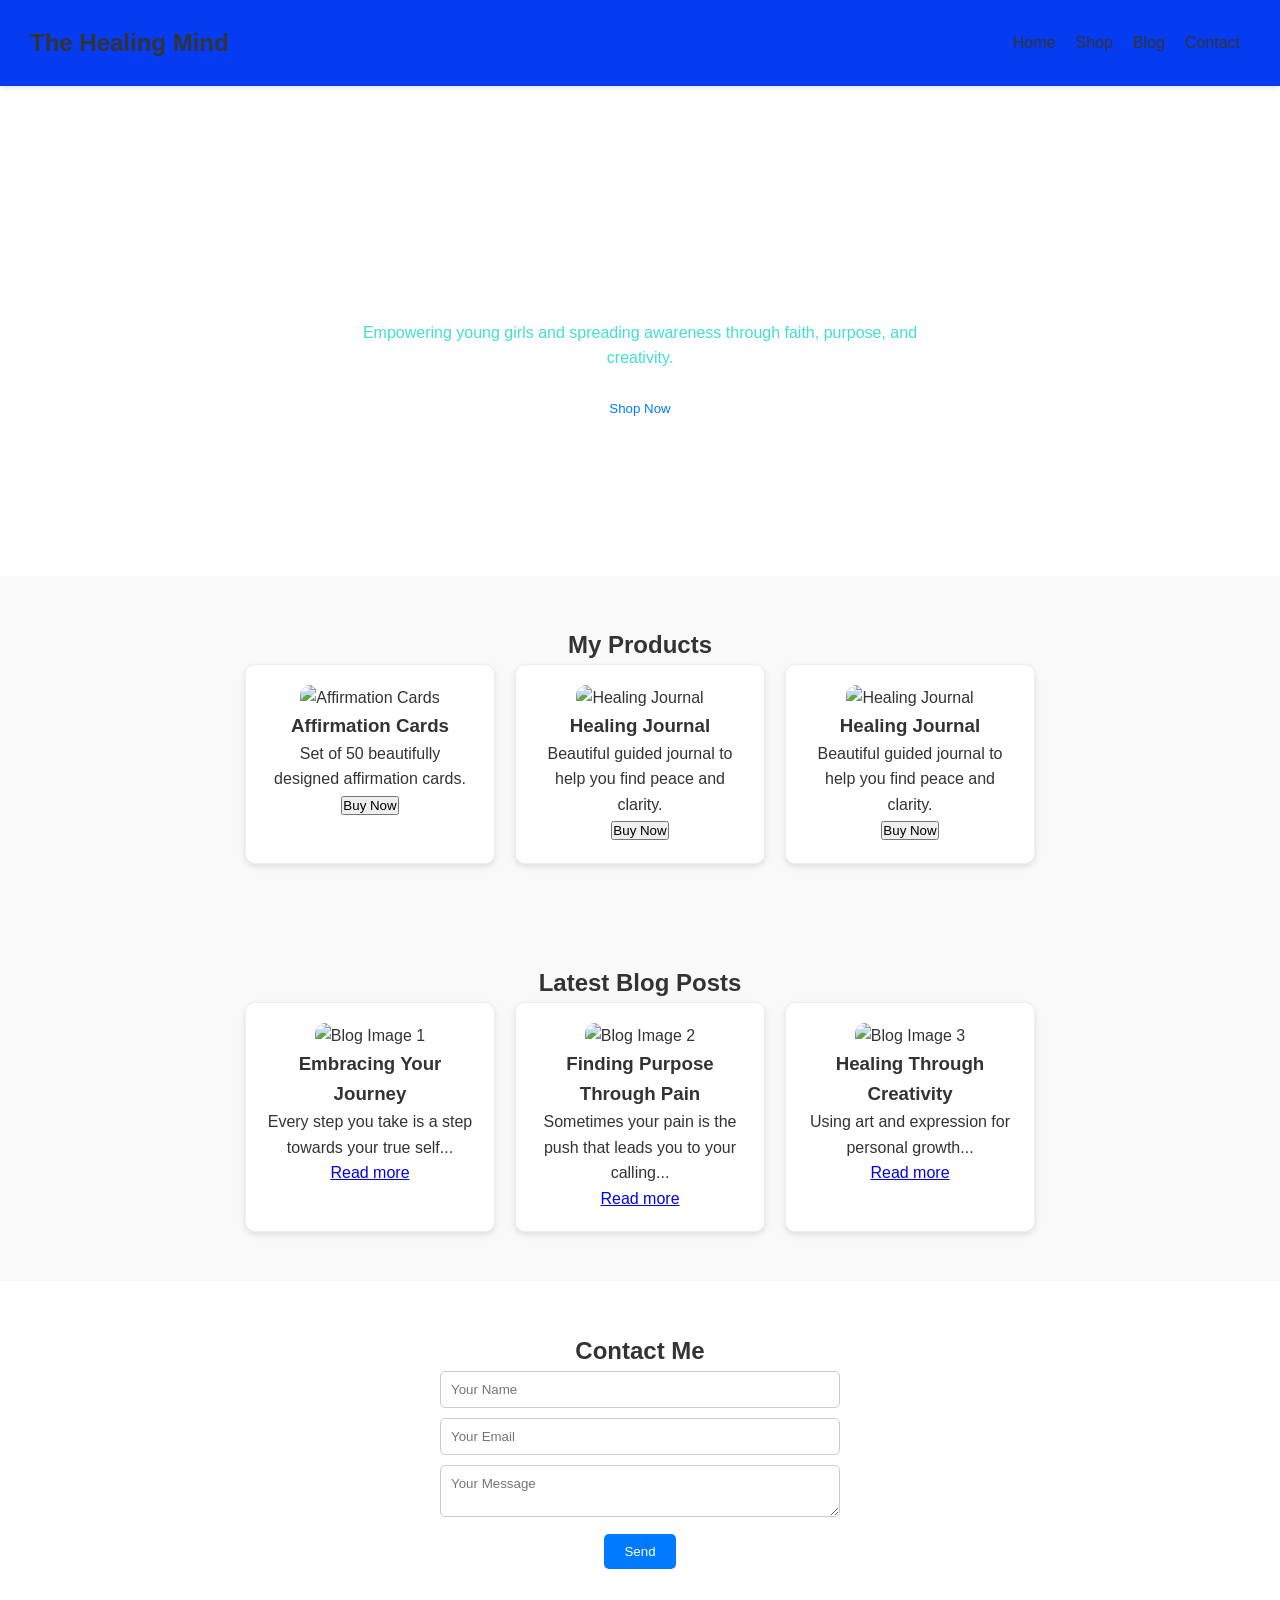
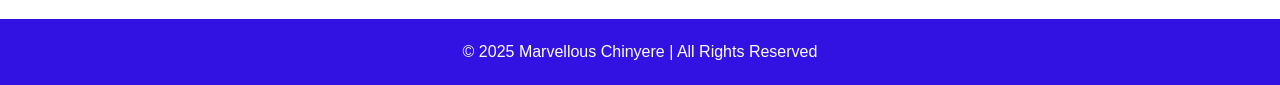
==== index.html @ c73b0da0 "Create index.html with landing page content" ====
<!DOCTYPE html>
<html lang="en">
<head>
  <meta charset="UTF-8" />
  <meta name="viewport" content="width=device-width, initial-scale=1.0" />
  <title>My Landing Page</title>
  <link rel="stylesheet" href="style.css" />
</head>
<body>

  <!-- Header -->
  <header>
    <h1> The Healing Mind</h1>
    <nav>
      <a href="#home">Home</a>
      <a href="#products">Shop</a>
      <a href="#blog">Blog</a>
      <a href="#contact">Contact</a>
    </nav>
  </header>

  <!-- Hero Section -->
  <section id="home" class="hero">
    <h2>Welcome to My World of Growth & Healing</h2>
    <p>Empowering young girls and spreading awareness through faith, purpose, and creativity.</p>
    <button>Shop Now</button>
  </section>

  <!-- Product Section -->
  <section id="products" class="products">
    <h2>My Products</h2>
    <div class="product-container">
      <div class="product-card">
        <img src="mare 4 (1).jpg" alt="Affirmation Cards">
        <h3>Affirmation Cards</h3>
        <p>Set of 50 beautifully designed affirmation cards.</p>
        <button>Buy Now</button>
      </div>
      <div class="product-card">
        <img src="mare 6 (1).jpg" alt="Healing Journal">
        <h3>Healing Journal</h3>
        <p>Beautiful guided journal to help you find peace and clarity.</p>
        <button>Buy Now</button>
      </div>
      <div class="product-card">
        <img src="marve 2 (1).jpg" alt="Healing Journal">
        <h3>Healing Journal</h3>
        <p>Beautiful guided journal to help you find peace and clarity.</p>
        <button>Buy Now</button>
      </div>
    </div>
  </section>

  <!-- Blog Section -->
  <section id="blog" class="blog">
    <h2>Latest Blog Posts</h2>
    <div class="blog-container">
      <div class="post">
        <img src="marvel.jpg" alt="Blog Image 1">
        <h3>Embracing Your Journey</h3>
        <p>Every step you take is a step towards your true self...</p>
        <a href="#">Read more</a>
      </div>
      <div class="post">
        <img src="marvel2.jpg" alt="Blog Image 2">
        <h3>Finding Purpose Through Pain</h3>
        <p>Sometimes your pain is the push that leads you to your calling...</p>
        <a href="#">Read more</a>
      </div>
      <div class="post">
        <img src="marve photo 1.jpg" alt="Blog Image 3">
        <h3>Healing Through Creativity</h3>
        <p>Using art and expression for personal growth...</p>
        <a href="#">Read more</a>
      </div>
    </div>
  </section>

  <!-- Contact Section -->
  <section id="contact" class="contact">
    <h2>Contact Me</h2>
    <form id="contactForm">
      <input type="text" placeholder="Your Name" required />
      <input type="email" placeholder="Your Email" required />
      <textarea placeholder="Your Message"></textarea>
      <button type="submit">Send</button>
    </form>
  </section>

  <!-- Footer -->
  <footer>
    <p>© 2025 Marvellous Chinyere | All Rights Reserved</p>
  </footer>
  <script src="script.js"></script>
</body>
---- style.css ----
/* RESET */
* {
  margin: 0;
  padding: 0;
  box-sizing: border-box;
  font-family: "Poppins", sans-serif;
}

/* BODY */
body {
  background: #fff;
  color: #333;
  line-height: 1.6;
}

/* HEADER */
header {
  display: flex;
  justify-content: space-between;
  align-items: center;
  max-height: fit-content;
  padding: 20px 30px;
  font-weight: 200;
  background-color: #053cf1;
  box-shadow: 0 2px 5px rgba(0,0,0,0.1);
}

header h1 {
  font-size: 1.5rem;
  font-weight: bold;
}

nav {
  display: flex;
  gap: 20px;
  border: none;
  border-radius: 5px;
  margin: 10px;
}

nav a {
  text-decoration: none;
  color: #333;
  font-weight: 500;
  
}

nav a:hover {
  color: #007bff;
}






/* HERO */
.hero {
  text-align: center;
  padding: 150px 20px;
  background-image: url('marvel2.jpg');
  background-size: cover;
  background-position: center;
  background-repeat: no-repeat;
  color: white;
}

.hero h2 {
  font-size: 2.5rem;
  margin-bottom: 20px;
}

.hero p {
  max-width: 600px;
  margin: 0 auto 20px;
  color: turquoise;
}

.hero button {
  background: white;
  color: #007bff;
  padding: 10px 25px;
  border: none;
  border-radius: 5px;
  cursor: pointer;
}

/* PRODUCTS */
.products {
  background: #f9f9f9;
  padding: 50px 20px;
  text-align: center;
}

.product-container {
  display: flex;
  justify-content: center;
  gap: 20px;
  flex-wrap: wrap;
}

.product-card {
  width: 250px;
  padding: 20px;
  border: 1px solid #eee;
  border-radius: 10px;
  box-shadow: 0 3px 6px rgba(0,0,0,0.1);
  text-align: center;
  background: white;
}

.product-card img {
  width: 100%;
  height: 150px;
  object-fit: cover;
  border-radius: 10px;
}

/* BLOG */
.blog {
  background: #f9f9f9;
  padding: 50px 20px;
  text-align: center;
}

.blog-container {
  display: flex;
  justify-content: center;
  gap: 20px;
  flex-wrap: wrap;
}

.blog .post {
  width: 250px;
  padding: 20px;
  border: 1px solid #eee;
  border-radius: 10px;
  box-shadow: 0 3px 6px rgba(0,0,0,0.1);
  text-align: center;
  background: white;
}

.blog .post img {
  width: 100%;
  height: 150px;
  object-fit: cover;
  border-radius: 10px;
}

/* CONTACT */
.contact {
  padding: 50px 20px;
  text-align: center;
}

form {
  max-width: 400px;
  margin: 0 auto;
}

form input, form textarea {
  width: 100%;
  margin-bottom: 10px;
  padding: 10px;
  border-radius: 5px;
  border: 1px solid #ccc;
}

form button {
  background: #007bff;
  color: white;
  border: none;
  padding: 10px 20px;
  border-radius: 5px;
  cursor: pointer;
}

/* FOOTER */
footer {
  background: #3112e2;
  color: #ffffff;
  text-align: center;
  padding: 20px;
  max-height: fit-content;
}
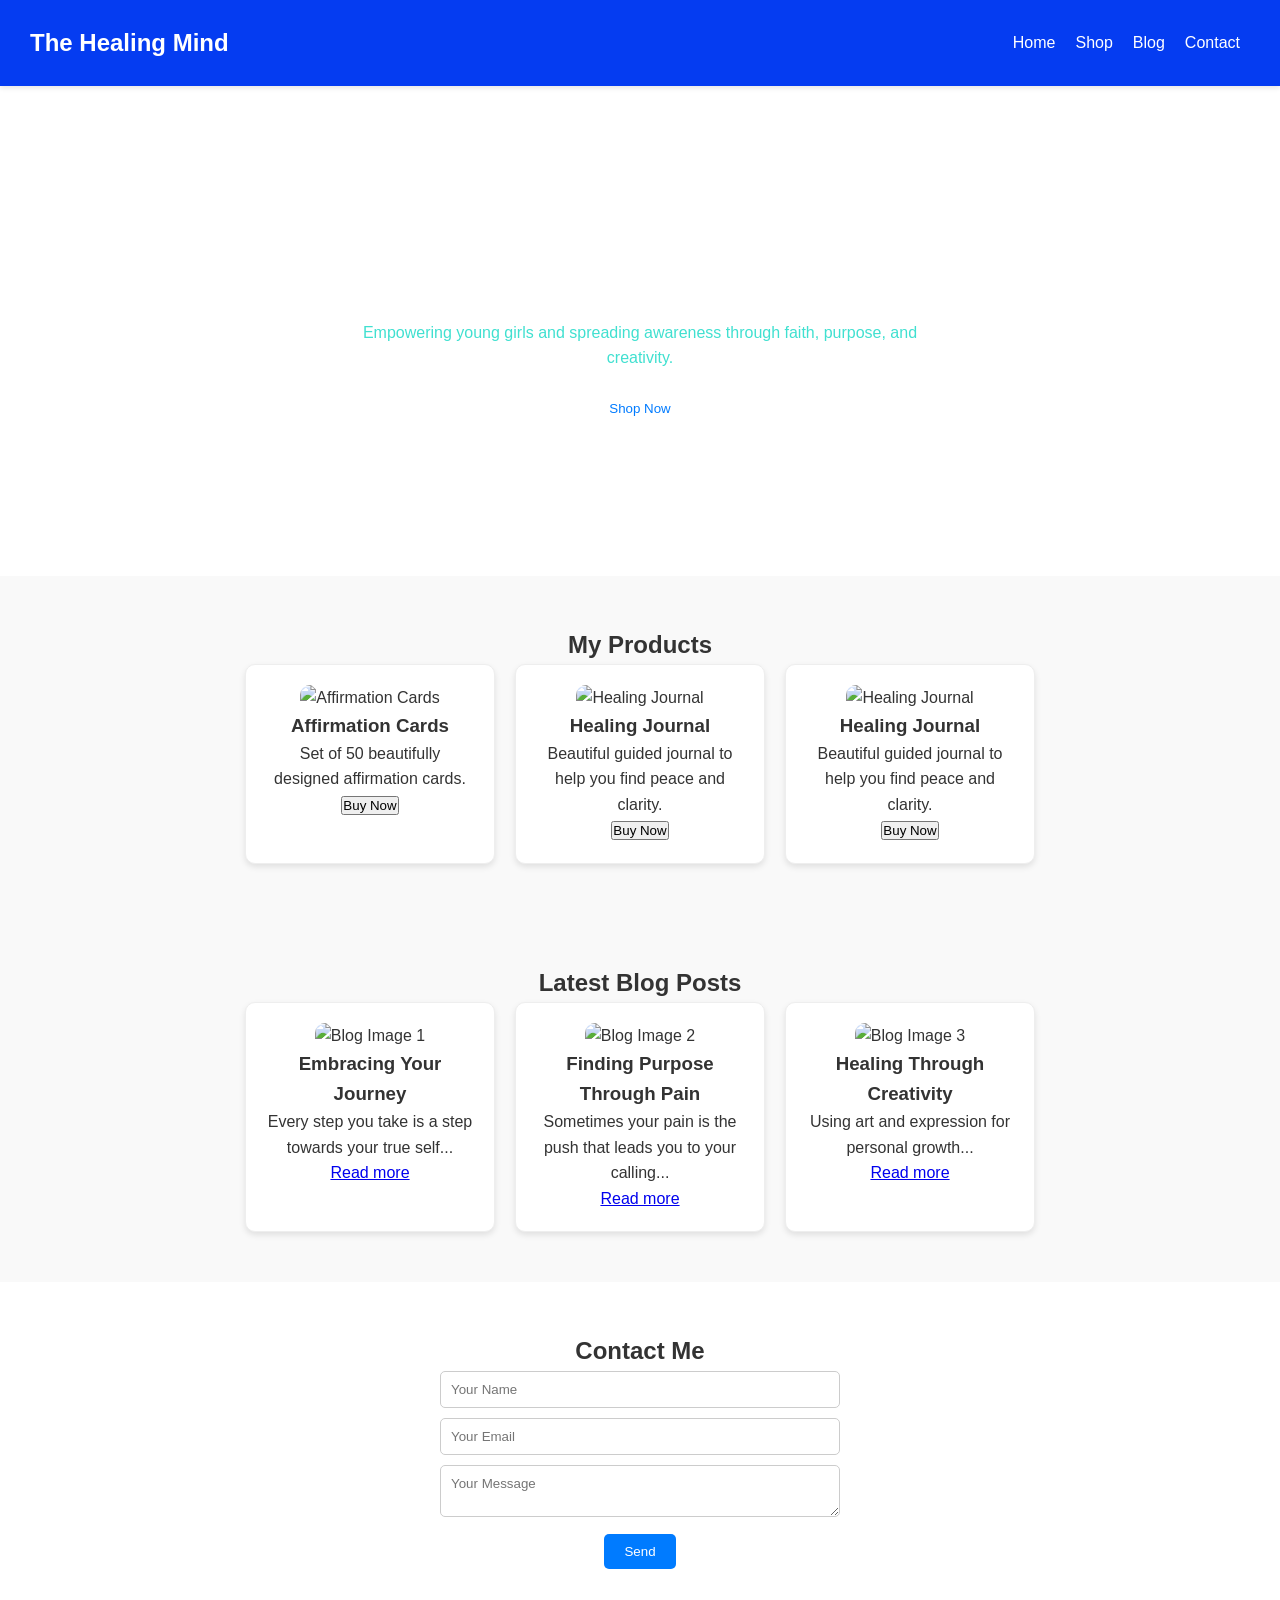
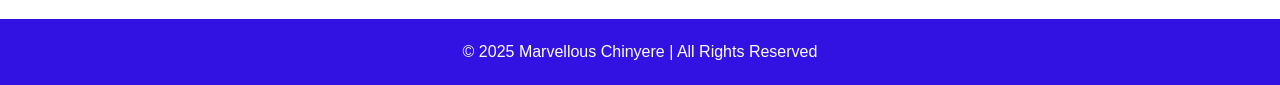
==== commit bdaa153c: "Replace all image URLs with placeholder images for temporary display" ====
--- a/index.html
+++ b/index.html
@@ -31,19 +31,19 @@
     <h2>My Products</h2>
     <div class="product-container">
       <div class="product-card">
-        <img src="mare 4 (1).jpg" alt="Affirmation Cards">
+        <img src="https://via.placeholder.com/250x150?text=Affirmation+Cards" alt="Affirmation Cards">
         <h3>Affirmation Cards</h3>
         <p>Set of 50 beautifully designed affirmation cards.</p>
         <button>Buy Now</button>
       </div>
       <div class="product-card">
-        <img src="mare 6 (1).jpg" alt="Healing Journal">
+        <img src="https://via.placeholder.com/250x150?text=Healing+Journal" alt="Healing Journal">
         <h3>Healing Journal</h3>
         <p>Beautiful guided journal to help you find peace and clarity.</p>
         <button>Buy Now</button>
       </div>
       <div class="product-card">
-        <img src="marve 2 (1).jpg" alt="Healing Journal">
+        <img src="https://via.placeholder.com/250x150?text=Healing+Journal" alt="Healing Journal">
         <h3>Healing Journal</h3>
         <p>Beautiful guided journal to help you find peace and clarity.</p>
         <button>Buy Now</button>
@@ -56,19 +56,19 @@
     <h2>Latest Blog Posts</h2>
     <div class="blog-container">
       <div class="post">
-        <img src="marvel.jpg" alt="Blog Image 1">
+        <img src="https://via.placeholder.com/250x150?text=Embracing+Your+Journey" alt="Blog Image 1">
         <h3>Embracing Your Journey</h3>
         <p>Every step you take is a step towards your true self...</p>
         <a href="#">Read more</a>
       </div>
       <div class="post">
-        <img src="marvel2.jpg" alt="Blog Image 2">
+        <img src="https://via.placeholder.com/250x150?text=Finding+Purpose" alt="Blog Image 2">
         <h3>Finding Purpose Through Pain</h3>
         <p>Sometimes your pain is the push that leads you to your calling...</p>
         <a href="#">Read more</a>
       </div>
       <div class="post">
-        <img src="marve photo 1.jpg" alt="Blog Image 3">
+        <img src="https://via.placeholder.com/250x150?text=Healing+Through+Creativity" alt="Blog Image 3">
         <h3>Healing Through Creativity</h3>
         <p>Using art and expression for personal growth...</p>
         <a href="#">Read more</a>
--- a/style.css
+++ b/style.css
@@ -1,185 +1,186 @@
-/* RESET */
-* {
-  margin: 0;
-  padding: 0;
-  box-sizing: border-box;
-  font-family: "Poppins", sans-serif;
-}
-
-/* BODY */
-body {
-  background: #fff;
-  color: #333;
-  line-height: 1.6;
-}
-
-/* HEADER */
-header {
-  display: flex;
-  justify-content: space-between;
-  align-items: center;
-  max-height: fit-content;
-  padding: 20px 30px;
-  font-weight: 200;
-  background-color: #053cf1;
-  box-shadow: 0 2px 5px rgba(0,0,0,0.1);
-}
-
-header h1 {
-  font-size: 1.5rem;
-  font-weight: bold;
-}
-
-nav {
-  display: flex;
-  gap: 20px;
-  border: none;
-  border-radius: 5px;
-  margin: 10px;
-}
-
-nav a {
-  text-decoration: none;
-  color: #333;
-  font-weight: 500;
-  
-}
-
-nav a:hover {
-  color: #007bff;
-}
-
-
-
-
-
-
-/* HERO */
-.hero {
-  text-align: center;
-  padding: 150px 20px;
-  background-image: url('marvel2.jpg');
-  background-size: cover;
-  background-position: center;
-  background-repeat: no-repeat;
-  color: white;
-}
-
-.hero h2 {
-  font-size: 2.5rem;
-  margin-bottom: 20px;
-}
-
-.hero p {
-  max-width: 600px;
-  margin: 0 auto 20px;
-  color: turquoise;
-}
-
-.hero button {
-  background: white;
-  color: #007bff;
-  padding: 10px 25px;
-  border: none;
-  border-radius: 5px;
-  cursor: pointer;
-}
-
-/* PRODUCTS */
-.products {
-  background: #f9f9f9;
-  padding: 50px 20px;
-  text-align: center;
-}
-
-.product-container {
-  display: flex;
-  justify-content: center;
-  gap: 20px;
-  flex-wrap: wrap;
-}
-
-.product-card {
-  width: 250px;
-  padding: 20px;
-  border: 1px solid #eee;
-  border-radius: 10px;
-  box-shadow: 0 3px 6px rgba(0,0,0,0.1);
-  text-align: center;
-  background: white;
-}
-
-.product-card img {
-  width: 100%;
-  height: 150px;
-  object-fit: cover;
-  border-radius: 10px;
-}
-
-/* BLOG */
-.blog {
-  background: #f9f9f9;
-  padding: 50px 20px;
-  text-align: center;
-}
-
-.blog-container {
-  display: flex;
-  justify-content: center;
-  gap: 20px;
-  flex-wrap: wrap;
-}
-
-.blog .post {
-  width: 250px;
-  padding: 20px;
-  border: 1px solid #eee;
-  border-radius: 10px;
-  box-shadow: 0 3px 6px rgba(0,0,0,0.1);
-  text-align: center;
-  background: white;
-}
-
-.blog .post img {
-  width: 100%;
-  height: 150px;
-  object-fit: cover;
-  border-radius: 10px;
-}
-
-/* CONTACT */
-.contact {
-  padding: 50px 20px;
-  text-align: center;
-}
-
-form {
-  max-width: 400px;
-  margin: 0 auto;
-}
-
-form input, form textarea {
-  width: 100%;
-  margin-bottom: 10px;
-  padding: 10px;
-  border-radius: 5px;
-  border: 1px solid #ccc;
-}
-
-form button {
-  background: #007bff;
-  color: white;
-  border: none;
-  padding: 10px 20px;
-  border-radius: 5px;
-  cursor: pointer;
-}
-
-/* FOOTER */
-footer {
-  background: #3112e2;
-  color: #ffffff;
-  text-align: center;
-  padding: 20px;
-  max-height: fit-content;
-}
+/* RESET */
+* {
+  margin: 0;
+  padding: 0;
+  box-sizing: border-box;
+  font-family: "Poppins", sans-serif;
+}
+
+/* BODY */
+body {
+  background: #fff;
+  color: #333;
+  line-height: 1.6;
+}
+
+/* HEADER */
+header {
+  display: flex;
+  justify-content: space-between;
+  align-items: center;
+  max-height: fit-content;
+  padding: 20px 30px;
+  font-weight: 200;
+  background-color: #053cf1;
+  box-shadow: 0 2px 5px rgba(0,0,0,0.1);
+}
+
+header h1 {
+  font-size: 1.5rem;
+  font-weight: bold;
+  color: white;
+}
+
+nav {
+  display: flex;
+  gap: 20px;
+  border: none;
+  border-radius: 5px;
+  margin: 10px;
+}
+
+nav a {
+  text-decoration: none;
+  color: white;
+  font-weight: 500;
+  
+}
+
+nav a:hover {
+  color: #e0e0e0;
+}
+
+
+
+
+ 
+
+/* HERO */
+.hero {
+  text-align: center;
+  padding: 150px 20px;
+  background-image: url('https://via.placeholder.com/1200x400?text=Welcome+to+The+Healing+Mind');
+  background-size: cover;
+  background-position: center;
+  background-repeat: no-repeat;
+  color: white;
+}
+
+.hero h2 {
+  font-size: 2.5rem;
+  margin-bottom: 20px;
+}
+
+.hero p {
+  max-width: 600px;
+  margin: 0 auto 20px;
+  color: turquoise;
+}
+
+.hero button {
+  background: white;
+  color: #007bff;
+  padding: 10px 25px;
+  border: none;
+  border-radius: 5px;
+  cursor: pointer;
+}
+
+/* PRODUCTS */
+.products {
+  background: #f9f9f9;
+  padding: 50px 20px;
+  text-align: center;
+}
+
+.product-container {
+  display: flex;
+  justify-content: center;
+  gap: 20px;
+  flex-wrap: wrap;
+}
+
+.product-card {
+  width: 250px;
+  padding: 20px;
+  border: 1px solid #eee;
+  border-radius: 10px;
+  box-shadow: 0 3px 6px rgba(0,0,0,0.1);
+  text-align: center;
+  background: white;
+}
+
+.product-card img {
+  width: 100%;
+  height: 150px;
+  object-fit: cover;
+  border-radius: 10px;
+}
+
+/* BLOG */
+.blog {
+  background: #f9f9f9;
+  padding: 50px 20px;
+  text-align: center;
+}
+
+.blog-container {
+  display: flex;
+  justify-content: center;
+  gap: 20px;
+  flex-wrap: wrap;
+}
+
+.blog .post {
+  width: 250px;
+  padding: 20px;
+  border: 1px solid #eee;
+  border-radius: 10px;
+  box-shadow: 0 3px 6px rgba(0,0,0,0.1);
+  text-align: center;
+  background: white;
+}
+
+.blog .post img {
+  width: 100%;
+  height: 150px;
+  object-fit: cover;
+  border-radius: 10px;
+}
+
+/* CONTACT */
+.contact {
+  padding: 50px 20px;
+  text-align: center;
+}
+
+form {
+  max-width: 400px;
+  margin: 0 auto;
+}
+
+form input, form textarea {
+  width: 100%;
+  margin-bottom: 10px;
+  padding: 10px;
+  border-radius: 5px;
+  border: 1px solid #ccc;
+}
+
+form button {
+  background: #007bff;
+  color: white;
+  border: none;
+  padding: 10px 20px;
+  border-radius: 5px;
+  cursor: pointer;
+}
+
+/* FOOTER */
+footer {
+  background: #3112e2;
+  color: #ffffff;
+  text-align: center;
+  padding: 20px;
+  max-height: fit-content;
+}
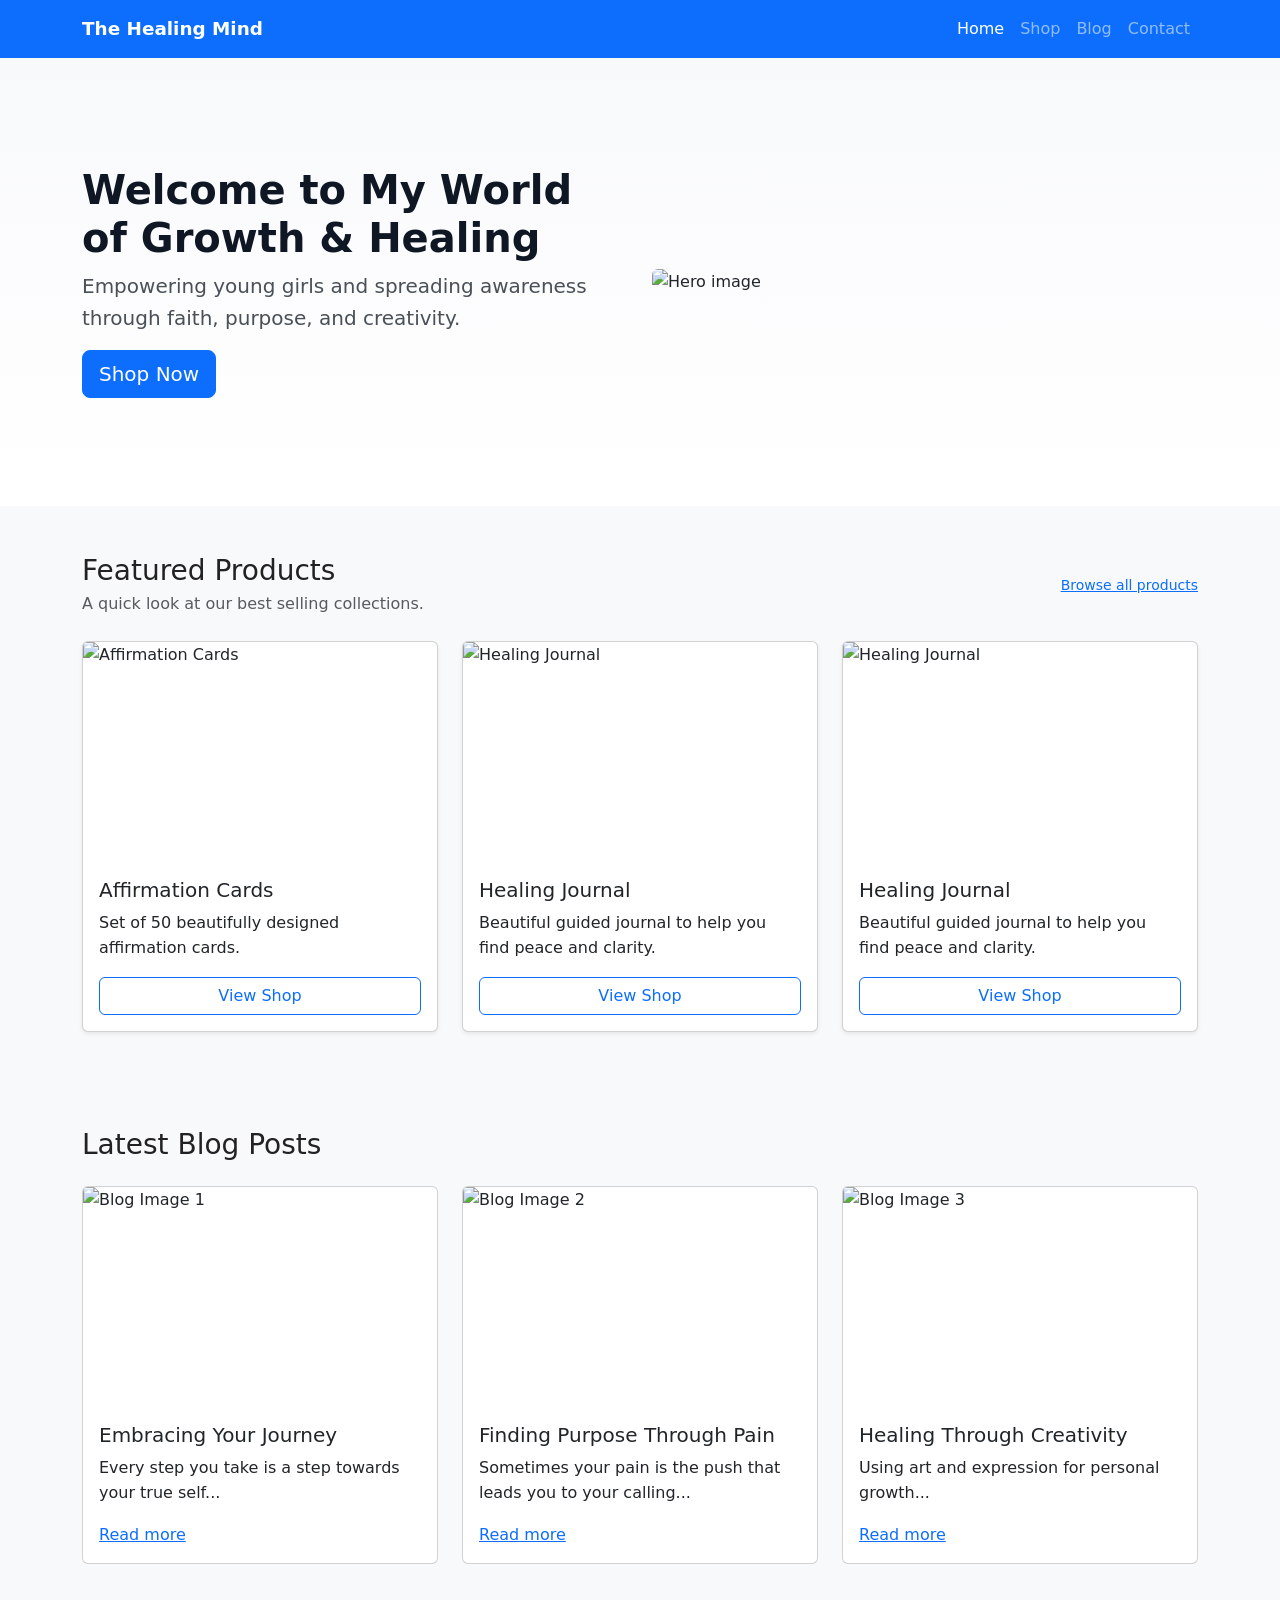
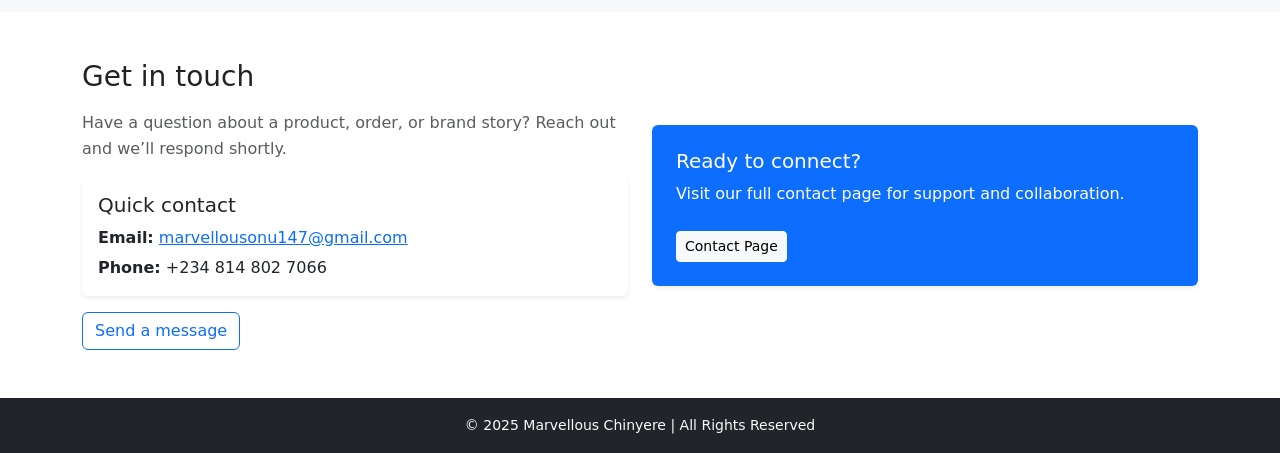
==== commit 81baa0a5: "Add files via upload Signed-off-by: chi177 <marvellousonu147@gmail.com>" ====
--- a/index.html
+++ b/index.html
@@ -1,96 +1,219 @@
-<!DOCTYPE html>
+<!doctype html>
 <html lang="en">
-<head>
-  <meta charset="UTF-8" />
-  <meta name="viewport" content="width=device-width, initial-scale=1.0" />
-  <title>My Landing Page</title>
-  <link rel="stylesheet" href="style.css" />
-</head>
-<body>
-
-  <!-- Header -->
-  <header>
-    <h1> The Healing Mind</h1>
-    <nav>
-      <a href="#home">Home</a>
-      <a href="#products">Shop</a>
-      <a href="#blog">Blog</a>
-      <a href="#contact">Contact</a>
-    </nav>
-  </header>
-
-  <!-- Hero Section -->
-  <section id="home" class="hero">
-    <h2>Welcome to My World of Growth & Healing</h2>
-    <p>Empowering young girls and spreading awareness through faith, purpose, and creativity.</p>
-    <button>Shop Now</button>
-  </section>
-
-  <!-- Product Section -->
-  <section id="products" class="products">
-    <h2>My Products</h2>
-    <div class="product-container">
-      <div class="product-card">
-        <img src="https://via.placeholder.com/250x150?text=Affirmation+Cards" alt="Affirmation Cards">
-        <h3>Affirmation Cards</h3>
-        <p>Set of 50 beautifully designed affirmation cards.</p>
-        <button>Buy Now</button>
-      </div>
-      <div class="product-card">
-        <img src="https://via.placeholder.com/250x150?text=Healing+Journal" alt="Healing Journal">
-        <h3>Healing Journal</h3>
-        <p>Beautiful guided journal to help you find peace and clarity.</p>
-        <button>Buy Now</button>
-      </div>
-      <div class="product-card">
-        <img src="https://via.placeholder.com/250x150?text=Healing+Journal" alt="Healing Journal">
-        <h3>Healing Journal</h3>
-        <p>Beautiful guided journal to help you find peace and clarity.</p>
-        <button>Buy Now</button>
-      </div>
-    </div>
-  </section>
-
-  <!-- Blog Section -->
-  <section id="blog" class="blog">
-    <h2>Latest Blog Posts</h2>
-    <div class="blog-container">
-      <div class="post">
-        <img src="https://via.placeholder.com/250x150?text=Embracing+Your+Journey" alt="Blog Image 1">
-        <h3>Embracing Your Journey</h3>
-        <p>Every step you take is a step towards your true self...</p>
-        <a href="#">Read more</a>
-      </div>
-      <div class="post">
-        <img src="https://via.placeholder.com/250x150?text=Finding+Purpose" alt="Blog Image 2">
-        <h3>Finding Purpose Through Pain</h3>
-        <p>Sometimes your pain is the push that leads you to your calling...</p>
-        <a href="#">Read more</a>
-      </div>
-      <div class="post">
-        <img src="https://via.placeholder.com/250x150?text=Healing+Through+Creativity" alt="Blog Image 3">
-        <h3>Healing Through Creativity</h3>
-        <p>Using art and expression for personal growth...</p>
-        <a href="#">Read more</a>
-      </div>
-    </div>
-  </section>
-
-  <!-- Contact Section -->
-  <section id="contact" class="contact">
-    <h2>Contact Me</h2>
-    <form id="contactForm">
-      <input type="text" placeholder="Your Name" required />
-      <input type="email" placeholder="Your Email" required />
-      <textarea placeholder="Your Message"></textarea>
-      <button type="submit">Send</button>
-    </form>
-  </section>
-
-  <!-- Footer -->
-  <footer>
-    <p>© 2025 Marvellous Chinyere | All Rights Reserved</p>
-  </footer>
-  <script src="script.js"></script>
-</body>
-
+  <head>
+    <meta charset="UTF-8" />
+    <meta name="viewport" content="width=device-width, initial-scale=1.0" />
+    <title>My Landing Page</title>
+    <!-- Bootstrap CSS -->
+    <link
+      href="https://cdn.jsdelivr.net/npm/bootstrap@5.3.2/dist/css/bootstrap.min.css"
+      rel="stylesheet"
+    />
+    <link rel="stylesheet" href="style.css" />
+  </head>
+  <body>
+    <div data-include="header.html"></div>
+
+    <!-- Hero Section -->
+    <section id="home" class="hero bg-light text-dark">
+      <div class="container py-5">
+        <div class="row align-items-center">
+          <div class="col-lg-6">
+            <h2 class="display-6">Welcome to My World of Growth & Healing</h2>
+            <p class="lead">
+              Empowering young girls and spreading awareness through faith,
+              purpose, and creativity.
+            </p>
+            <a href="shop.html" class="btn btn-primary btn-lg">Shop Now</a>
+          </div>
+          <div class="col-lg-6 d-none d-lg-block">
+            <img
+              src="images/healing_looks_good.jpg"
+              class="img-fluid rounded"
+              alt="Hero image"
+            />
+          </div>
+        </div>
+      </div>
+    </section>
+
+    <!-- Product Section -->
+    <section id="products" class="products py-5">
+      <div class="container">
+        <div class="d-flex justify-content-between align-items-center mb-4">
+          <div>
+            <h2 class="h3 mb-1">Featured Products</h2>
+            <p class="text-muted mb-0">
+              A quick look at our best selling collections.
+            </p>
+          </div>
+          <a href="shop.html" class="small text-primary">Browse all products</a>
+        </div>
+        <div class="row g-4">
+          <div class="col-sm-6 col-md-4">
+            <div class="card h-100 shadow-sm">
+              <img
+                src="images/affirmation_card.jpg"
+                class="card-img-top"
+                alt="Affirmation Cards"
+              />
+              <div class="card-body d-flex flex-column">
+                <h5 class="card-title">Affirmation Cards</h5>
+                <p class="card-text">
+                  Set of 50 beautifully designed affirmation cards.
+                </p>
+                <a href="shop.html" class="btn btn-outline-primary mt-auto"
+                  >View Shop</a
+                >
+              </div>
+            </div>
+          </div>
+          <div class="col-sm-6 col-md-4">
+            <div class="card h-100 shadow-sm">
+              <img
+                src="images/affirmation_journal.jpg"
+                class="card-img-top"
+                alt="Healing Journal"
+              />
+              <div class="card-body d-flex flex-column">
+                <h5 class="card-title">Healing Journal</h5>
+                <p class="card-text">
+                  Beautiful guided journal to help you find peace and clarity.
+                </p>
+                <a href="shop.html" class="btn btn-outline-primary mt-auto"
+                  >View Shop</a
+                >
+              </div>
+            </div>
+          </div>
+          <div class="col-sm-6 col-md-4">
+            <div class="card h-100 shadow-sm">
+              <img
+                src="images/affirmation_journal2.jpg"
+                class="card-img-top"
+                alt="Healing Journal"
+              />
+              <div class="card-body d-flex flex-column">
+                <h5 class="card-title">Healing Journal</h5>
+                <p class="card-text">
+                  Beautiful guided journal to help you find peace and clarity.
+                </p>
+                <a href="shop.html" class="btn btn-outline-primary mt-auto"
+                  >View Shop</a
+                >
+              </div>
+            </div>
+          </div>
+        </div>
+      </div>
+    </section>
+
+    <!-- Blog Section -->
+    <section id="blog" class="blog py-5">
+      <div class="container">
+        <h2 class="h3 mb-4">Latest Blog Posts</h2>
+        <div class="row g-4">
+          <div class="col-sm-6 col-md-4">
+            <div class="card h-100">
+              <img
+                src="images/healing_mind.png"
+                class="card-img-top"
+                alt="Blog Image 1"
+              />
+              <div class="card-body">
+                <h5 class="card-title">Embracing Your Journey</h5>
+                <p class="card-text">
+                  Every step you take is a step towards your true self...
+                </p>
+                <a href="blog.html" class="stretched-link">Read more</a>
+              </div>
+            </div>
+          </div>
+          <div class="col-sm-6 col-md-4">
+            <div class="card h-100">
+              <img
+                src="images/affirmation_journal2.jpg"
+                class="card-img-top"
+                alt="Blog Image 2"
+              />
+              <div class="card-body">
+                <h5 class="card-title">Finding Purpose Through Pain</h5>
+                <p class="card-text">
+                  Sometimes your pain is the push that leads you to your
+                  calling...
+                </p>
+                <a href="blog.html" class="stretched-link">Read more</a>
+              </div>
+            </div>
+          </div>
+          <div class="col-sm-6 col-md-4">
+            <div class="card h-100">
+              <img
+                src="images/affirmation_journal.jpg"
+                class="card-img-top"
+                alt="Blog Image 3"
+              />
+              <div class="card-body">
+                <h5 class="card-title">Healing Through Creativity</h5>
+                <p class="card-text">
+                  Using art and expression for personal growth...
+                </p>
+                <a href="blog.html" class="stretched-link">Read more</a>
+              </div>
+            </div>
+          </div>
+        </div>
+      </div>
+    </section>
+
+    <!-- Contact Section -->
+    <section id="contact" class="contact py-5 bg-white">
+      <div class="container">
+        <div class="row align-items-center gy-4">
+          <div class="col-lg-6">
+            <h2 class="h3 mb-3">Get in touch</h2>
+            <p class="text-muted">
+              Have a question about a product, order, or brand story? Reach out
+              and we’ll respond shortly.
+            </p>
+            <div class="card border-0 shadow-sm mb-3">
+              <div class="card-body">
+                <h5 class="card-title">Quick contact</h5>
+                <p class="card-text mb-1">
+                  <strong>Email:</strong> <a href="mailto:marvellousonu147@gmail.com">marvellousonu147@gmail.com</a>
+                </p>
+                <p class="card-text mb-0">
+                  <strong>Phone:</strong> +234 814 802 7066
+                </p>
+              </div>
+            </div>
+            <a href="contact.html" class="btn btn-outline-primary"
+              >Send a message</a
+            >
+          </div>
+          <div class="col-lg-6">
+            <div
+              class="bg-primary text-white rounded p-4 h-100 d-flex flex-column justify-content-center shadow-sm"
+            >
+              <h3 class="h5">Ready to connect?</h3>
+              <p class="mb-4">
+                Visit our full contact page for support and collaboration.
+              </p>
+              <a
+                href="contact.html"
+                class="btn btn-light btn-sm align-self-start"
+                >Contact Page</a
+              >
+            </div>
+          </div>
+        </div>
+      </div>
+    </section>
+
+    <div data-include="footer.html"></div>
+
+    <!-- Bootstrap JS -->
+    <script src="https://cdn.jsdelivr.net/npm/bootstrap@5.3.2/dist/js/bootstrap.bundle.min.js"></script>
+    <script src="script.js"></script>
+  </body>
+</html>
--- a/style.css
+++ b/style.css
@@ -3,184 +3,64 @@
   margin: 0;
   padding: 0;
   box-sizing: border-box;
-  font-family: "Poppins", sans-serif;
+  font-family: "Poppins", system-ui, -apple-system, "Segoe UI", Roboto,
+    "Helvetica Neue", Arial;
 }
 
 /* BODY */
 body {
-  background: #fff;
-  color: #333;
+  background: #ffffff;
+  color: #222;
   line-height: 1.6;
 }
 
-/* HEADER */
-header {
-  display: flex;
-  justify-content: space-between;
-  align-items: center;
-  max-height: fit-content;
-  padding: 20px 30px;
-  font-weight: 200;
-  background-color: #053cf1;
-  box-shadow: 0 2px 5px rgba(0,0,0,0.1);
+/* NAVBAR tweaks */
+.navbar-brand {
+  font-size: 1.15rem;
 }
-
-header h1 {
-  font-size: 1.5rem;
-  font-weight: bold;
-  color: white;
-}
-
-nav {
-  display: flex;
-  gap: 20px;
-  border: none;
-  border-radius: 5px;
-  margin: 10px;
-}
-
-nav a {
-  text-decoration: none;
-  color: white;
-  font-weight: 500;
-  
-}
-
-nav a:hover {
-  color: #e0e0e0;
-}
-
-
-
-
- 
 
 /* HERO */
 .hero {
-  text-align: center;
-  padding: 150px 20px;
-  background-image: url('https://via.placeholder.com/1200x400?text=Welcome+to+The+Healing+Mind');
-  background-size: cover;
-  background-position: center;
-  background-repeat: no-repeat;
-  color: white;
+  padding: 60px 0;
+  background: linear-gradient(180deg, #f8f9fb 0%, #ffffff 100%);
+}
+.hero .display-6 {
+  font-weight: 700;
+  color: #0f1724;
+}
+.hero .lead {
+  color: #495057;
 }
 
-.hero h2 {
-  font-size: 2.5rem;
-  margin-bottom: 20px;
+/* Card images */
+.card-img-top {
+  height: 220px;
+  object-fit: cover;
 }
 
-.hero p {
-  max-width: 600px;
-  margin: 0 auto 20px;
-  color: turquoise;
+/* Sections */
+.products,
+.blog {
+  background: #f8f9fa;
 }
 
-.hero button {
-  background: white;
-  color: #007bff;
-  padding: 10px 25px;
-  border: none;
-  border-radius: 5px;
-  cursor: pointer;
+/* Contact form */
+.contact .form-control {
+  border-radius: 6px;
 }
 
-/* PRODUCTS */
-.products {
-  background: #f9f9f9;
-  padding: 50px 20px;
-  text-align: center;
+/* Footer */
+footer {
+  background: #212529;
+  color: #e9ecef;
 }
 
-.product-container {
-  display: flex;
-  justify-content: center;
-  gap: 20px;
-  flex-wrap: wrap;
+/* Small responsive tweaks */
+@media (max-width: 576px) {
+  .hero {
+    padding: 40px 0;
+  }
+  .card-img-top {
+    height: 180px;
+  }
 }
-
-.product-card {
-  width: 250px;
-  padding: 20px;
-  border: 1px solid #eee;
-  border-radius: 10px;
-  box-shadow: 0 3px 6px rgba(0,0,0,0.1);
-  text-align: center;
-  background: white;
-}
-
-.product-card img {
-  width: 100%;
-  height: 150px;
-  object-fit: cover;
-  border-radius: 10px;
-}
-
-/* BLOG */
-.blog {
-  background: #f9f9f9;
-  padding: 50px 20px;
-  text-align: center;
-}
-
-.blog-container {
-  display: flex;
-  justify-content: center;
-  gap: 20px;
-  flex-wrap: wrap;
-}
-
-.blog .post {
-  width: 250px;
-  padding: 20px;
-  border: 1px solid #eee;
-  border-radius: 10px;
-  box-shadow: 0 3px 6px rgba(0,0,0,0.1);
-  text-align: center;
-  background: white;
-}
-
-.blog .post img {
-  width: 100%;
-  height: 150px;
-  object-fit: cover;
-  border-radius: 10px;
-}
-
-/* CONTACT */
-.contact {
-  padding: 50px 20px;
-  text-align: center;
-}
-
-form {
-  max-width: 400px;
-  margin: 0 auto;
-}
-
-form input, form textarea {
-  width: 100%;
-  margin-bottom: 10px;
-  padding: 10px;
-  border-radius: 5px;
-  border: 1px solid #ccc;
-}
-
-form button {
-  background: #007bff;
-  color: white;
-  border: none;
-  padding: 10px 20px;
-  border-radius: 5px;
-  cursor: pointer;
-}
-
-/* FOOTER */
-footer {
-  background: #3112e2;
-  color: #ffffff;
-  text-align: center;
-  padding: 20px;
-  max-height: fit-content;
-}
